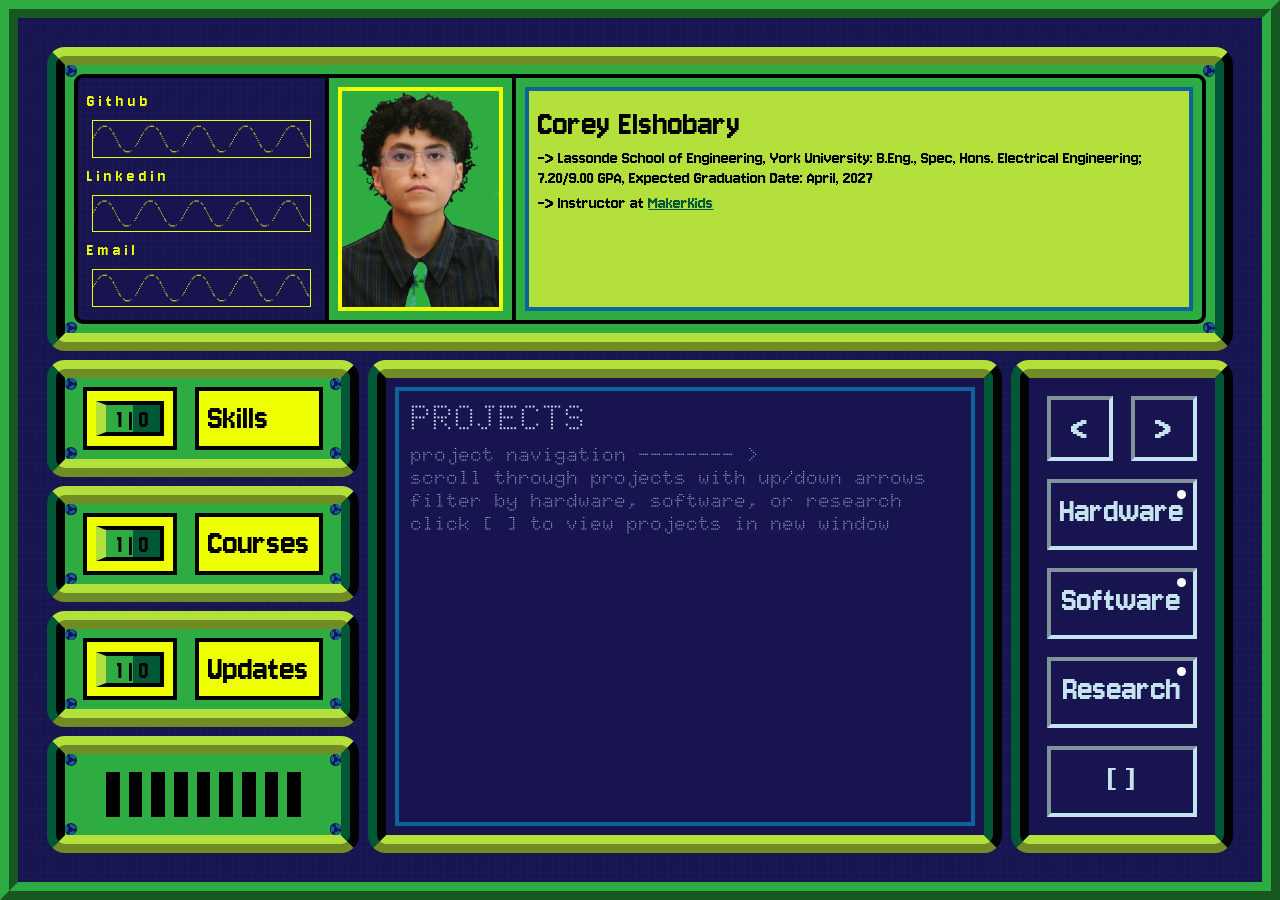
==== index.html @ af8323ef "updated projects - added more projects - updated js code to make adding new projects easier and make" ====
<!DOCTYPE html>
<html lang="en">
<meta charset="UTF-8">
<title>Corey's Website</title>
<meta name="viewport" content="width=device-width,initial-scale=1">
<link rel="stylesheet" href="style.css">
<script src="script.js" defer></script>

<link rel="preconnect" href="https://fonts.googleapis.com">
<link rel="preconnect" href="https://fonts.gstatic.com" crossorigin>
<link
    href="https://fonts.googleapis.com/css2?family=Doto:wght@100..900&family=Jacquarda+Bastarda+9&family=Jersey+10&family=Stardos+Stencil:wght@400;700&family=Tiny5&display=swap"
    rel="stylesheet">



<body>
    <div class="border">
        <div class="rowdiv" style="padding:2%; ">
            <div style="display:flex; flex-direction:column;">


                <!-- TOP BOX -->
                <div class="box" style="flex:0">

                    <div class="rowdiv">

                        <div class="window" style="border-top-left-radius: 1dvh;border-bottom-left-radius: 1dvh;">
                            <p class="link_label">G i t h u b</p>
                            <div id="github" class="wave"></div>
                            <p class="link_label">L i n k e d i n</p>
                            <div id="linkedin" class="wave"></div>
                            <p class="link_label">E m a i l</p>
                            <div id="email" class="wave"></div>
                        </div>

                        <div class="content" style="border-left-style:none;padding:0px; background-color:var(--green);">
                            <img class="portrait" src="images/portrait.png" alt="portrait">
                        </div>

                        <div class="content"
                            style="border-left-style:none; padding-left:1dvh;border-top-right-radius:1dvh;border-bottom-right-radius:1dvh">

                            <div class="bio">
                                <h1>Corey Elshobary</h1>
                                <p>-> Lassonde School of Engineering, York University: B.Eng., Spec, Hons. Electrical
                                    Engineering; 7.20/9.00 GPA, Expected Graduation Date: April, 2027</p>
                                <p>-> Instructor at <a style="-webkit-text-fill-color:var(--darkgreen);"href="https://www.makerkids.com/">MakerKids</a></p>
                            </div>
                        </div>
                    </div>

                    <div class="screwout" style="top:0%;left:0%;"></div>
                    <div class="screwin" style="top:0%;left:0%;;"></div>

                    <div class="screwout" style="bottom:0%;left:0%;"></div>
                    <div class="screwin" style="bottom:0%;left:0%;"></div>

                    <div class="screwout" style="top:0%;right:0%"></div>
                    <div class="screwin" style="top:0%;right:0%;"></div>

                    <div class="screwout" style="bottom:0%;right:0%"></div>
                    <div class="screwin" style="bottom:0%;right:0%;"></div>
                </div>

                <div class="rowdiv" style="overflow:hidden;">

                    <!-- SWITCH BOXES -->
                    <div class="coldiv" style="max-width:min-content;">

                        <div class="box">
                            <div class="wire_panel">
                                <input type="checkbox"
                                    style="position:absolute; align-self:center;left:20%; transform:scale(5,3); opacity:0;">
                                <label class="wire_slot">
                                    1 | 0
                                </label>
                            </div>
                            <div class="wire_panel" style="flex:1;">
                                <h1 style="align-self:center">Skills</h1>
                            </div>

                                <div class="screwout" style="top:0%;left:0%;"></div>
                                <div class="screwin" style="top:0%;left:0%;;"></div>

                                <div class="screwout" style="bottom:0%;left:0%;"></div>
                                <div class="screwin" style="bottom:0%;left:0%;"></div>

                                <div class="screwout" style="top:0%;right:0%"></div>
                                <div class="screwin" style="top:0%;right:0%;"></div>

                                <div class="screwout" style="bottom:0%;right:0%"></div>
                                <div class="screwin" style="bottom:0%;right:0%;"></div>
                        </div>

                        <div class="box">
                            <div class="wire_panel">
                                <input type="checkbox"
                                    style="position:absolute; align-self:center;left:20%; transform:scale(5,3); opacity:0;">
                                <label class="wire_slot">
                                    1 | 0
                                </label>
                            </div>
                            <div class="wire_panel" style="flex:1;">
                                <h1 style="align-self:center">Courses</h1>
                            </div>

                                <div class="screwout" style="top:0%;left:0%;"></div>
                                <div class="screwin" style="top:0%;left:0%;;"></div>

                                <div class="screwout" style="bottom:0%;left:0%;"></div>
                                <div class="screwin" style="bottom:0%;left:0%;"></div>

                                <div class="screwout" style="top:0%;right:0%"></div>
                                <div class="screwin" style="top:0%;right:0%;"></div>

                                <div class="screwout" style="bottom:0%;right:0%"></div>
                                <div class="screwin" style="bottom:0%;right:0%;"></div>
                        </div>

                        <div class="box">
                            <div class="wire_panel">
                                <input type="checkbox"
                                    style="position:absolute; align-self:center;left:20%; transform:scale(5,3); opacity:0;">
                                <label class="wire_slot">
                                    1 | 0
                                </label>

                            </div>
                            <div class="wire_panel" style="flex:1;">
                                <h1 style="align-self:center">Updates</h1>
                            </div>

                            <div class="screwout" style="top:0%;left:0%;"></div>
                            <div class="screwin" style="top:0%;left:0%;;"></div>

                            <div class="screwout" style="bottom:0%;left:0%;"></div>
                            <div class="screwin" style="bottom:0%;left:0%;"></div>

                            <div class="screwout" style="top:0%;right:0%"></div>
                            <div class="screwin" style="top:0%;right:0%;"></div>

                            <div class="screwout" style="bottom:0%;right:0%"></div>
                            <div class="screwin" style="bottom:0%;right:0%;"></div>
                        </div>

                        <div class="box" style="padding-left:4dvh;padding-right:4dvh;">
                            
                            <div class ="vent_opening"></div>
                            <div class="vent_opening"></div>
                            <div class="vent_opening"></div>
                            <div class="vent_opening"></div>
                            <div class="vent_opening"></div>
                            <div class="vent_opening"></div>
                            <div class="vent_opening"></div>
                            <div class="vent_opening"></div>
                            <div class="vent_opening"></div>
                        
                            <div class="screwout" style="top:0%;left:0%;"></div>
                            <div class="screwin" style="top:0%;left:0%;;"></div>
                        
                            <div class="screwout" style="bottom:0%;left:0%;"></div>
                            <div class="screwin" style="bottom:0%;left:0%;"></div>
                        
                            <div class="screwout" style="top:0%;right:0%"></div>
                            <div class="screwin" style="top:0%;right:0%;"></div>
                        
                            <div class="screwout" style="bottom:0%;right:0%"></div>
                            <div class="screwin" style="bottom:0%;right:0%;"></div>
                        </div>

                    </div>

                    <div class="rowdiv">

                    

                        <!-- PROJECTS -->
                            <div class="box"
                                style="background-color:var(--darkblue); display:flex; flex-direction:column;">
                                <div class="screen">
                                    <h1 id="project-name">PROJECTS</h1>
                                    <p id="project-description"> project navigation -------- > 
                                        <br>
                                         scroll through projects with up/down arrows
                                         <br>
                                         filter by hardware, software, or research 
                                         <br>
                                         click [ ] to view projects in new window </p>
                                </div>
                            </div>
                            
                            <!-- PROJECTS NAVIGATION-->
                            <div class="box" style="flex:0; flex-direction:column;background-color:var(--darkblue);padding-top:1dvh; padding-bottom:1dvh;">
                                <div class="rowdiv">
                                <div class="navigation" id="up" onclick="scrollProjects(-1)">&lt; </div>
                                <div class="navigation" id="down" onclick="scrollProjects(1)"> &gt; </div>
                                 
                                 </div>
                                 
                                <div class="navigation" id="view"> Hardware
                                    <input type="checkbox" name="filter-hardware" style="position:absolute; align-self:center;left:40%; transform:scale(9,3);opacity:0;">
                                    <div class="indicator"></div>
                                </div>
                                <div class="navigation" id="view"> Software
                                    <input type="checkbox" name="filter-software" style="position:absolute; align-self:center;left:40%; transform:scale(9,3);opacity:0;">
                                    <div class="indicator"></div>
                                </div>
                                <div class="navigation" id="view"> Research
                                    <input type="checkbox" name="filter-research" style="position:absolute; align-self:center;left:40%; transform:scale(9,3);opacity:0;">
                                    <div class="indicator"></div>
                                </div>
                                <div class="navigation" id="view"> [  ] </div>
                    </div>
                </div>
            </div>

        </div>
    </div>

    </div>
</body>

</html>
---- style.css ----
:root {
    --darkblue:#171450;
    --darkgreen: #015836;
    --green:#2eac41;
    --grass:#B4E03B;
    --lime:#EEFF00;
    --blue:#0D649D;
    --skyblue:#C4E3EE;
    --borderwidth: 2dvh;
}

body {
    background-color: var(--darkblue);
    background-image: url('images/cross.png');
    background-repeat:repeat;
    background-size:0.5%;

    font-family: "Jersey 10", sans-serif;

    caret-color:#EEFF00;
}

html,
body {
    margin: 0;
    padding: 0;
}

h1{
    font-size: 4dvh;
    font-weight: 400;
    margin-top: 0.5dvh;
        margin-bottom: 0.5dvh;
}

p{
    font-size: 1.5dvw;;
    margin-top: 0.5dvh;
    margin-bottom: 0.5dvh;
}

a{
    -webkit-text-fill-color: var(--lime);
    text-decoration: underline;
}

.navigation{
    padding: 1dvh;
    text-align:center;
    margin:1dvh;
    flex: 1;
    background-color:transparent;
        border-color: var(--skyblue);
        border-width: 0.5dvh;
        border-style: inset;
    -webkit-text-fill-color: var(--skyblue);
    font-family: "Jersey 10", sans-serif;
    font-size: 4dvh;
    position:relative;
}

.navigation:hover{
    border-color:black;
    -webkit-text-fill-color: black;
    border-style:outset;
}

.indicator{
    position:absolute;
    top:10%;
    right:5%;
    border-radius:50%;
    width:1dvh;
    height:1dvh;
    background-color:white;
}

input:checked + .indicator{
 background-color:black;
}

.border{
    position:fixed;
    top:0;
    left:0;
    width:calc(100dvw - 2* var(--borderwidth));
    height:calc(100dvh - 2* var(--borderwidth));
    border-width: var(--borderwidth);
    background-color: transparent;
    border-style:ridge;
    border-color: var(--green);
    display: flex;
    
}

.box{
    padding-right: 1dvh;
    padding-left: 1dvh;
    background-color: var(--green);
    position:relative;
    top:0;
    left: 0;
    border-width: 2dvh;
    border-style:ridge;
    border-radius:2dvh;
    border-top-color: var(--grass);
    border-bottom-color:var(--grass);
    border-left-color: var(--darkgreen);
    border-right-color: var(--darkgreen);
    margin: 0.5dvh;
    display:flex;
    flex-direction:row;
    flex: 1;
}

.rowdiv{
flex:1; 
display:flex; 
flex-direction:row;
}

.coldiv{
    flex:1;
    display:flex;
    flex-direction:column;
}

.content{
    margin-top:1dvh;
    margin-bottom:1dvh;
    border-color:black;
    border-width:0.5dvh;
    border-style:solid;
}

.bio{
    border-style:solid;
    border-width:0.5dvh;
    border-color:var(--blue);
    margin:1dvh;
    margin-left:0px;
    padding:1dvh;
    background-color:var(--grass);
    align-self:center;
    height: 22dvh;
}

.window {
    flex: 0.5;
    display: flex;
    flex-direction: column;
    margin-top: 1dvh;
    margin-bottom: 1dvh;
    background-color: var(--darkblue);
    background-image: url('images/cross.png');
    background-repeat: repeat;
    background-size:0.5dvw;
    padding:1dvh;
    border-color: black;
    border-width: 0.5dvh;
    border-style: solid;
}

.screen{
    overflow-x: hidden;
    overflow-y: auto;
    scrollbar-color: var(--darkblue) var(--blue);
    border-style:solid;
    border-color:var(--blue);
    margin-top:1dvh;
    margin-bottom:1dvh;
    margin-right:0px;
    margin-left:0px;
    padding:2%;
    padding-top:0;
    padding-bottom:0;
    border-width:0.5dvh;
    flex:1;
    font-family: "Doto", sans-serif;
    -webkit-text-fill-color: var(--skyblue);
}
    

.portrait{
    height: 24dvh;
    display:block;
    float:left;
    background-color:var(--green);
    margin:1dvh;
    border-style:solid;
    border-width:0.5dvh;
    border-color:var(--lime);
}

.link_label {
    -webkit-text-fill-color:var(--lime);
    font-size: 2dvh;
    
}

.link{
    -webkit-text-fill-color: var(--lime);
    align-self:center;
    background-color:var(--darkblue);
    white-space:nowrap;
    font-size:3dvh;
    animation:wavelink linear infinite;

    font-family: "Doto", sans-serif;
    font-weight: 200;
    text-decoration-style:dotted;
    text-decoration-thickness:0.01dvh;
}

.wire_panel{
    border-style:solid;
    border-width:0.5dvh;
    border-color:black;
    margin:1dvh;
    padding:1dvh;
    background-color:var(--lime);
    display:flex;
    align-content: center;
    padding-top: 0;
        padding-bottom: 0;
}

.wire_slot{
    align-self:center;
    min-width: 6dvh;
    background-image:linear-gradient(to right, var(--green)50%, var(--darkgreen)50%);
    height: 3dvh;
    border-style:solid;
    border-width:0.5dvh;
    border-color:black;
    align-self:center;
    border-left-style: outset;
    border-left-width:1.2dvh;
    border-left-color:var(--grass);
    font-family: Jersey 10, sans-serif;
    font-size: 3dvh;
    text-align: center;

    
}

.vent_opening{
    align-self:center;
    background-color:black;
    height: 5dvh;
    margin: 0.5dvh;
    display:flex;
    flex:1;
}

input:checked + .wire_slot{
     background-image:linear-gradient(to right, var(--grass)50%, var(--green)50%);;
    background-color:var(--green);
    border-left-width: 0.5dvh;
    border-left-color: black;
    border-left-style: solid;
    border-right-width: 1.2dvh;
    border-right-color: var(--grass);
    border-right-style: outset;
}

input:hover+.wire_slot {
    background-image: radial-gradient(circle, var(--lime), var(--green));
}

.wave{
    flex:1;
    background-color:var(--darkblue);
    display:flex;
    flex-direction:row;
    align-items:center;
    border-color:var(--lime);
    border-width:0.02dvh;
    border-style:solid;
    margin:0.5dvh;
    padding-left:1dvw;
    padding-right: 1dvw;
    -webkit-text-fill-color: var(--lime);
    width: 15vw;
    background-size:contain;
    background-repeat:repeat-x;
    animation: waveAnimation 15s linear infinite;
    overflow:hidden;

}


#github > a{
    animation-duration: 5.7s;
}

#linkedin > a{
    animation-duration: 9s;
}

#email > a{
    animation-duration: 6.5s;
}

.hinge{
    position:fixed;
}

.screwout {
    position: absolute;
    align-self:center;
    width: 0.6dvh;
    height: 0.6dvh;
    border-radius: 100%;
    border-style: solid;
    border-width: 0.4dvh;
    border-color: var(--darkblue);
}
.screwin{
    position:absolute;
    width:0.5dvh;
    height:0.5dvh;
    border-radius: 100%;
    border-style:dashed;
    border-width:0.4dvh;
    border-color:var(--blue);
    background-color:var(--darkblue);
}

@keyframes waveAnimation {
    from{
        background-position-x: 100dvw }
    to{
        background-position-x: 0; }
}

@keyframes wavelink{
    from{
        transform: translateX(17dvw);
    }
    to{
        transform: translateX(-105%);
    }
}
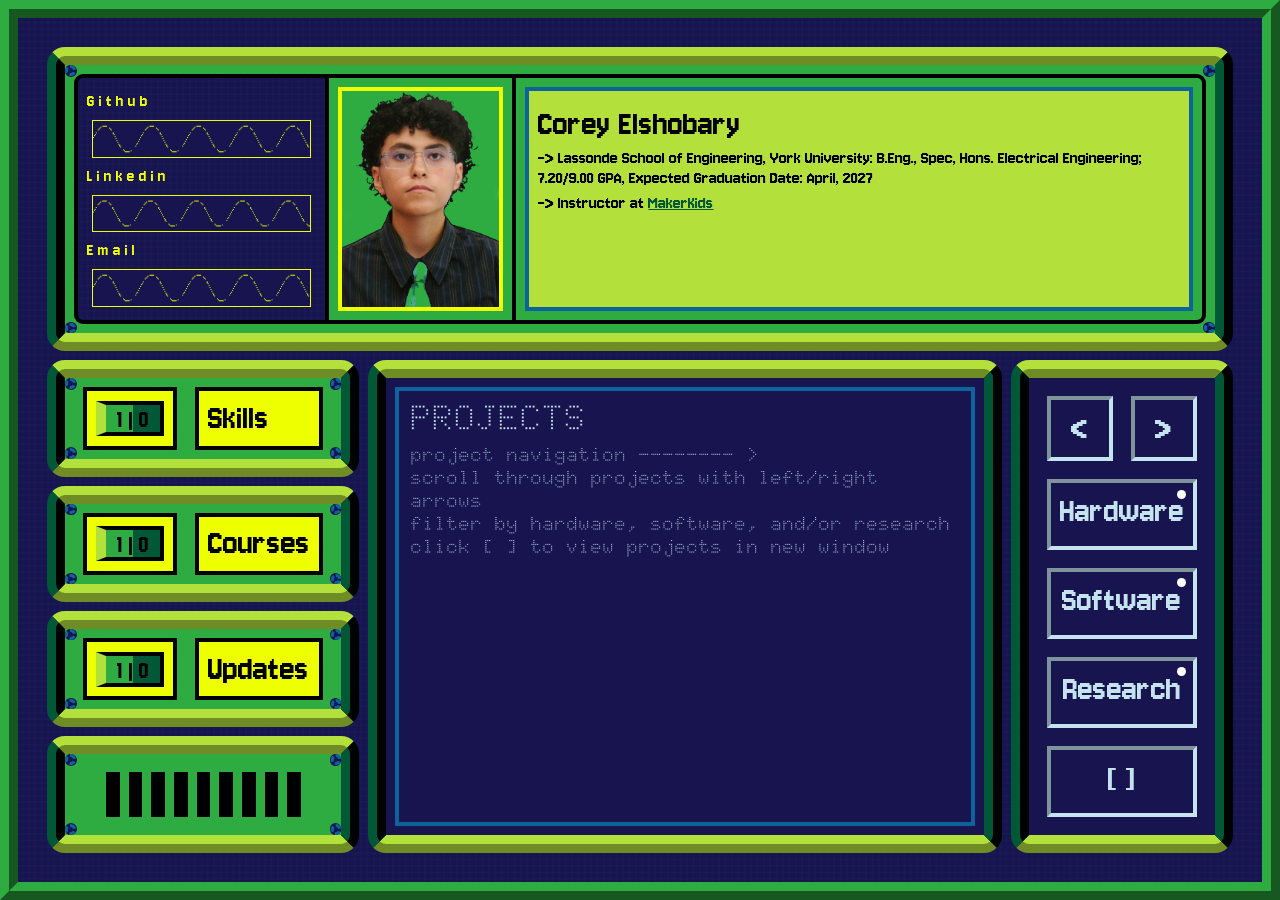
==== commit 7e2ac2cf: "Update index.html" ====
--- a/index.html
+++ b/index.html
@@ -182,9 +182,9 @@
                                     <h1 id="project-name">PROJECTS</h1>
                                     <p id="project-description"> project navigation -------- > 
                                         <br>
-                                         scroll through projects with up/down arrows
+                                         scroll through projects with left/right arrows
                                          <br>
-                                         filter by hardware, software, or research 
+                                         filter by hardware, software, and/or research 
                                          <br>
                                          click [ ] to view projects in new window </p>
                                 </div>
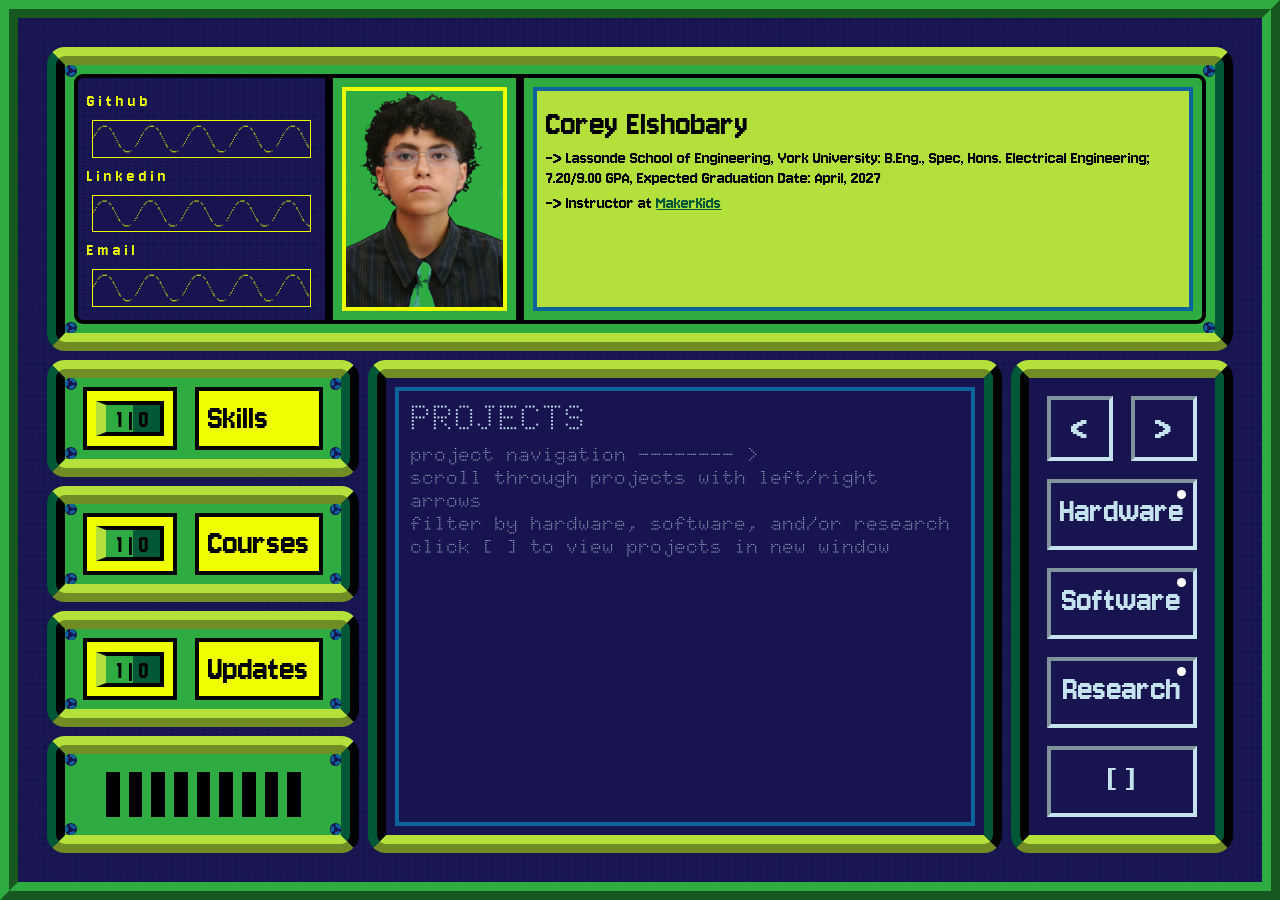
==== commit 173c6fb3: "updated popups -added courses and updates pop up functionality - changed pop up style - added skills" ====
--- a/index.html
+++ b/index.html
@@ -34,12 +34,12 @@
                             <div id="email" class="wave"></div>
                         </div>
 
-                        <div class="content" style="border-left-style:none;padding:0px; background-color:var(--green);">
+                        <div class="content" style="padding:0px; background-color:var(--green);">
                             <img class="portrait" src="images/portrait.png" alt="portrait">
                         </div>
 
                         <div class="content"
-                            style="border-left-style:none; padding-left:1dvh;border-top-right-radius:1dvh;border-bottom-right-radius:1dvh">
+                            style="padding-left:1dvh;border-top-right-radius:1dvh;border-bottom-right-radius:1dvh">
 
                             <div class="bio">
                                 <h1>Corey Elshobary</h1>
@@ -70,7 +70,7 @@
 
                         <div class="box">
                             <div class="wire_panel">
-                                <input type="checkbox"
+                                <input type="checkbox" id="skillsCheckBox" onclick="togglePopUp('skills')"
                                     style="position:absolute; align-self:center;left:20%; transform:scale(5,3); opacity:0;">
                                 <label class="wire_slot">
                                     1 | 0
@@ -95,7 +95,7 @@
 
                         <div class="box">
                             <div class="wire_panel">
-                                <input type="checkbox"
+                                <input type="checkbox"  id="coursesCheckBox" onclick="togglePopUp('courses')"
                                     style="position:absolute; align-self:center;left:20%; transform:scale(5,3); opacity:0;">
                                 <label class="wire_slot">
                                     1 | 0
@@ -120,7 +120,7 @@
 
                         <div class="box">
                             <div class="wire_panel">
-                                <input type="checkbox"
+                                <input type="checkbox"  id="updatesCheckBox" onclick="togglePopUp('updates')"
                                     style="position:absolute; align-self:center;left:20%; transform:scale(5,3); opacity:0;">
                                 <label class="wire_slot">
                                     1 | 0
@@ -219,6 +219,37 @@
     </div>
 
     </div>
+
+    <!-- POP UP WINDOWS -->
+
+    <div id="skills" class="popup">
+        <div id="skillsheader" class="popupheader">+Skills</div>
+        <div class ="popupbody">
+        <b style="display:block; margin:0;background-color:var(--skyblue); color:var(--darkblue);"> Programming</b>
+        Python<br>R<br>C/C++<br>C#<br> Java<br>Matlab<br> Bash<br> Assembly<br> HTML<br>CSS<br>JavaScript
+        <br><br>
+        <b style="display:block; margin:0;background-color:var(--skyblue); color:var(--darkblue);">Tools and Software</b>
+        Cadence<br> KiCad<br> Altium<br>SolidWorks<br>AutoCAD<br>MATLAB<br> RStudio
+        <br><br>
+        <b style="display:block; margin:0;background-color:var(--skyblue); color:var(--darkblue);">Hardware</b>
+        Soldering<br>PCB assembly<br> Hardware testing<br> CNC<br> Lathe
+        <br><br>
+        <b style="display:block; margin:0;background-color:var(--skyblue); color:var(--darkblue);">General Skills</b>
+        Team Collaboration<br>Verbal Communication<br>Planning<br>Customer Service
+        </div>
+    </div>
+
+    <div id="courses" class="popup">
+        <div id="coursesheader" class="popupheader">+Courses</div>
+        <div class="popupbody"></div>
+    </div>
+
+    <div id="updates" class="popup">
+        <div id="updatesheader" class="popupheader">+Updates</div>
+        <div class="popupbody"></div>
+    </div>
+
+
 </body>
 
 </html>
--- a/style.css
+++ b/style.css
@@ -342,3 +342,48 @@
         transform: translateX(-105%);
     }
 }
+
+.popup{
+    display:none;
+    position: absolute;
+        z-index: 9;
+        background-color: none;
+        text-align: center;
+        left:20dvw;
+        top:50dvh;
+}
+
+.popupheader {
+    max-width:min-content;
+    text-align:left;
+    padding: 1dvh;
+    padding-bottom:0;
+    padding-top:0;
+    padding-right:2dvw;
+    cursor: move;
+    z-index: 10;
+    background-color: var(--grass);
+    font-size:3dvh;
+    color: black;
+    border-top-left-radius:1dvh;
+    border-top-right-radius:1dvh;
+}
+
+.popupbody{
+    background-color:var(--darkblue);
+    padding: 1dvh;
+    text-align:left;
+    border-color: var(--grass);
+    border-width:0.5dvh;
+    border-style:solid;
+    border-radius:1dvh;
+    border-top-left-radius: 0;
+    color:var(--skyblue);
+
+    font-family: "Doto", sans-serif;
+
+    min-width:20dvw;
+    max-height:30dvh;
+    overflow-y: auto;
+        scrollbar-color: var(--darkblue) var(--grass);
+}
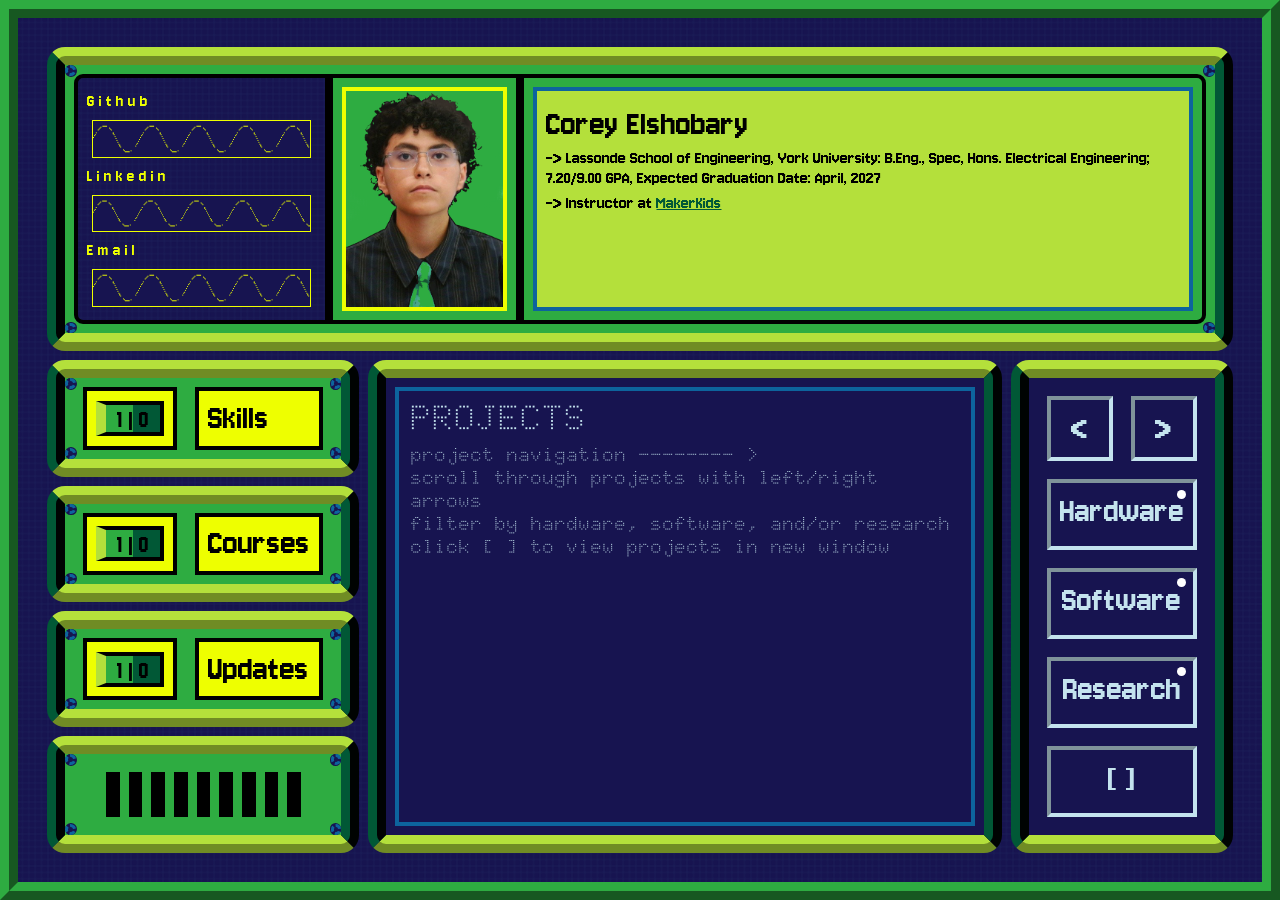
==== commit 2cf33ada: "updated popups -made popups resizeable -added courses list  TODO: -add updates -add fullscreen proje" ====
--- a/index.html
+++ b/index.html
@@ -222,26 +222,138 @@
 
     <!-- POP UP WINDOWS -->
 
+    <!-- SKILLS  -->
     <div id="skills" class="popup">
         <div id="skillsheader" class="popupheader">+Skills</div>
         <div class ="popupbody">
+
         <b style="display:block; margin:0;background-color:var(--skyblue); color:var(--darkblue);"> Programming</b>
-        Python<br>R<br>C/C++<br>C#<br> Java<br>Matlab<br> Bash<br> Assembly<br> HTML<br>CSS<br>JavaScript
+        Python, R, C/C++, C#,  Java, Matlab,  Bash, Assembly, HTML, CSS, JavaScript
         <br><br>
+
         <b style="display:block; margin:0;background-color:var(--skyblue); color:var(--darkblue);">Tools and Software</b>
-        Cadence<br> KiCad<br> Altium<br>SolidWorks<br>AutoCAD<br>MATLAB<br> RStudio
+        Cadence, KiCad, Altium, SolidWorks, AutoCAD, MATLAB, RStudio
         <br><br>
+
         <b style="display:block; margin:0;background-color:var(--skyblue); color:var(--darkblue);">Hardware</b>
-        Soldering<br>PCB assembly<br> Hardware testing<br> CNC<br> Lathe
+        Soldering, PCB assembly, Hardware testing, CNC, Lathe
         <br><br>
+        
         <b style="display:block; margin:0;background-color:var(--skyblue); color:var(--darkblue);">General Skills</b>
-        Team Collaboration<br>Verbal Communication<br>Planning<br>Customer Service
+        Team Collaboration, Verbal Communication, Planning, Customer Service
+
         </div>
     </div>
 
+    <!-- Courses---------------------------------------------------------------------------------------------------- -->
     <div id="courses" class="popup">
         <div id="coursesheader" class="popupheader">+Courses</div>
-        <div class="popupbody"></div>
+        <div class="popupbody">
+
+            <!-- Winter 2026 Courses -->
+            <div class="rowdiv" style="background-color:var(--skyblue);color:var(--darkblue)">
+                <div><b>Applied Electromagnetism</b></div>
+                <div style="text-align:right; flex:1; padding-left:1dvw"><b style="align-self:right">A&nbsp;</b></div>
+            </div>
+            Winter 2026
+            <br><br>
+
+            <div class="rowdiv" style="background-color:var(--skyblue);color:var(--darkblue)">
+                <div><b>Digital Logic Design</b></div>
+                <div style="text-align:right; flex:1;padding-left:1dvw"><b style="align-self:right">A&nbsp;</b></div>
+            </div>
+            Winter 2026
+            <br><br>
+
+            <!-- Fall 2025 Courses -->
+            <div class="rowdiv" style="background-color:var(--skyblue);color:var(--darkblue)">
+                <div><b>Introduction to Power Systems</b></div>
+                <div style="text-align:right; flex:1;padding-left:1dvw"><b style="align-self:right">A+</b></div>
+            </div>
+            Fall 2025
+            <br><br>
+
+            <div class="rowdiv" style="background-color:var(--skyblue);color:var(--darkblue)">
+                <div><b>Signals and Systems</b></div>
+                <div style="text-align:right; flex:1;padding-left:1dvw"><b style="align-self:right">B+</b></div>
+            </div>
+            Fall 2025
+            <br><br>
+
+            <div class="rowdiv" style="background-color:var(--skyblue);color:var(--darkblue)">
+                <div><b>Engineering and the Environment</b></div>
+                <div style="text-align:right; flex:1;padding-left:1dvw"><b style="align-self:right">B+</b></div>
+            </div>
+            Fall 2025
+            <br><br>
+            
+            <!-- Winter 2025 Courses -->
+            <div class="rowdiv" style="background-color:var(--skyblue);color:var(--darkblue)">
+                <div><b>Experimental Electromagnetism</b></div>
+                <div style="text-align:right; flex:1;padding-left:1dvw"><b style="align-self:right">A+</b></div>
+            </div>
+            Winter 2025
+            <br><br>
+
+            <div class="rowdiv" style="background-color:var(--skyblue);color:var(--darkblue)">
+                <div><b>Electronic Circuits and Devices</b></div>
+                <div style="text-align:right; flex:1;padding-left:1dvw"><b style="align-self:right">A&nbsp;</b></div>
+            </div>
+            Winter 2025
+            <br><br>
+
+            <div class="rowdiv" style="background-color:var(--skyblue);color:var(--darkblue)">
+                <div><b>Electricity and Magnetism</b></div>
+                <div style="text-align:right; flex:1;padding-left:1dvw"><b style="align-self:right">A&nbsp;</b></div>
+            </div>
+            Winter 2025
+            <br><br>
+
+            <div class="rowdiv" style="background-color:var(--skyblue);color:var(--darkblue)">
+                <div><b>Effective Engineering Communication</b></div>
+                <div style="text-align:right; flex:1;padding-left:1dvw"><b style="align-self:right">A&nbsp;</b></div>
+            </div>
+            Winter 2025
+            <br><br>
+
+            <div class="rowdiv" style="background-color:var(--skyblue);color:var(--darkblue)">
+                <div><b>Computer Organization</b></div>
+                <div style="text-align:right; flex:1;padding-left:1dvw"><b style="align-self:right">B+</b></div>
+            </div>
+            Winter 2025
+            <br><br>
+
+            <!-- Fall 2024 Courses -->
+
+            <div class="rowdiv" style="background-color:var(--skyblue);color:var(--darkblue)">
+                <div><b>Applied Multivariate & Vector Calculus</b></div>
+                <div style="text-align:right; flex:1;padding-left:1dvw"><b style="align-self:right">A+</b></div>
+            </div>
+            Fall 2024
+            <br><br>
+
+            <div class="rowdiv" style="background-color:var(--skyblue);color:var(--darkblue)">
+                <div><b>Engineering Statistics</b></div>
+                <div style="text-align:right; flex:1;padding-left:1dvw"><b style="align-self:right">A&nbsp;</b></div>
+            </div>
+            Fall 2024
+            <br><br>
+
+            <div class="rowdiv" style="background-color:var(--skyblue);color:var(--darkblue)">
+                <div><b>Applied Multivariate & Vector Calculus</b></div>
+                <div style="text-align:right; flex:1;padding-left:1dvw"><b style="align-self:right">A+</b></div>
+            </div>
+            Fall 2024
+            <br><br>
+
+            <div class="rowdiv" style="background-color:var(--skyblue);color:var(--darkblue)">
+                <div><b>Applied Multivariate & Vector Calculus</b></div>
+                <div style="text-align:right; flex:1;padding-left:1dvw"><b style="align-self:right">A+</b></div>
+            </div>
+            Fall 2024
+            <br><br>
+
+        </div>
     </div>
 
     <div id="updates" class="popup">
--- a/style.css
+++ b/style.css
@@ -350,7 +350,7 @@
         background-color: none;
         text-align: center;
         left:20dvw;
-        top:50dvh;
+        top:30dvh;
 }
 
 .popupheader {
@@ -362,11 +362,16 @@
     padding-right:2dvw;
     cursor: move;
     z-index: 10;
-    background-color: var(--grass);
+    background-color: var(--lime);
     font-size:3dvh;
     color: black;
     border-top-left-radius:1dvh;
     border-top-right-radius:1dvh;
+    border-style: solid;
+    border-bottom-style:none;
+    
+    border-width:0.5dvh;
+    border-color:var(--grass);
 }
 
 .popupbody{
@@ -378,12 +383,16 @@
     border-style:solid;
     border-radius:1dvh;
     border-top-left-radius: 0;
+    border-top-width:1dvh;
+    border-bottom-width:1dvh;
     color:var(--skyblue);
 
     font-family: "Doto", sans-serif;
 
-    min-width:20dvw;
-    max-height:30dvh;
+    min-width:min-content;
+    width:20dvw;
+    height:50dvh;
     overflow-y: auto;
-        scrollbar-color: var(--darkblue) var(--grass);
-}
+    resize:both;
+    scrollbar-color: var(--darkblue) var(--grass);
+}
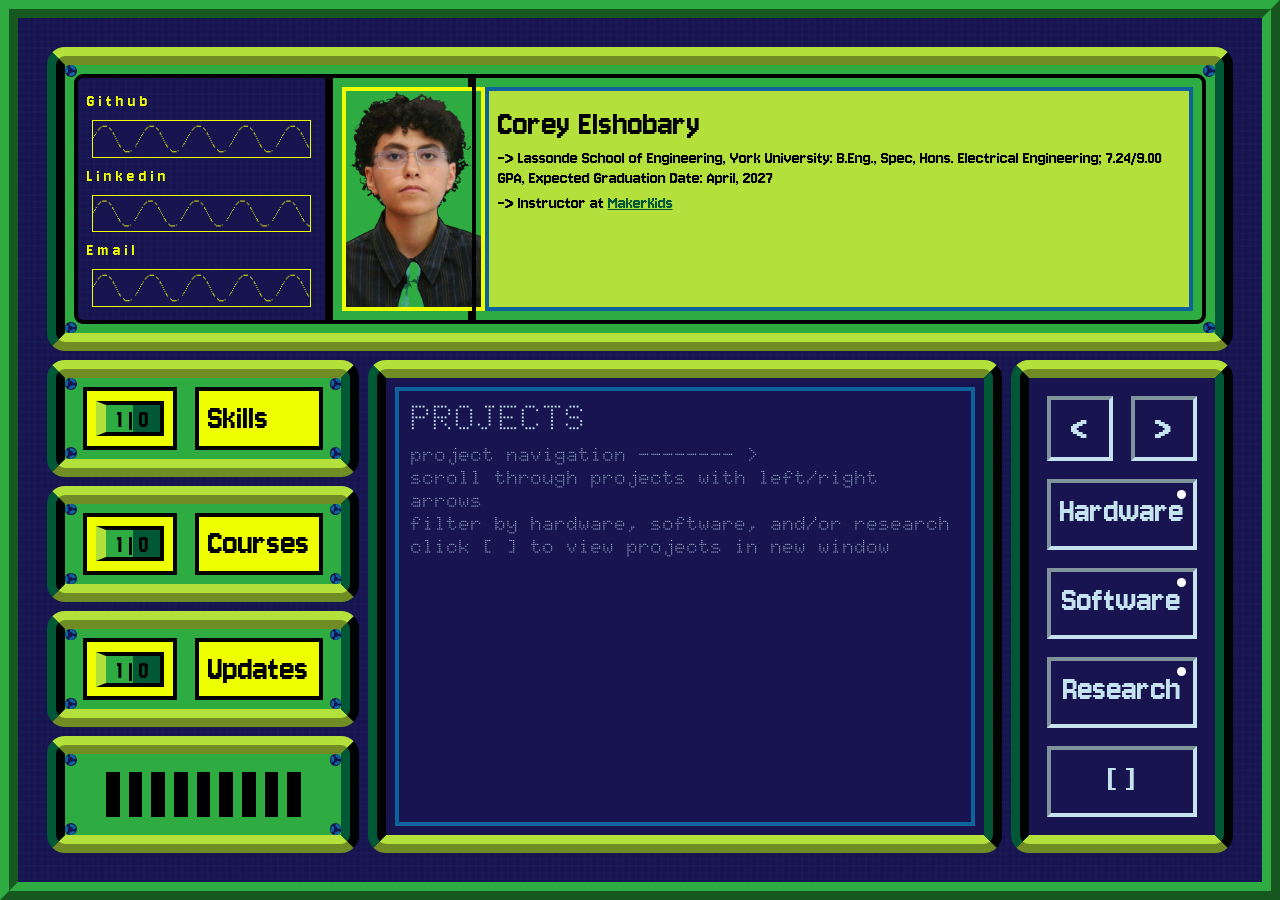
==== commit d26c2c32: "small updates -updated gpa -added images to updates window" ====
--- a/index.html
+++ b/index.html
@@ -44,7 +44,7 @@
                             <div class="bio">
                                 <h1>Corey Elshobary</h1>
                                 <p>-> Lassonde School of Engineering, York University: B.Eng., Spec, Hons. Electrical
-                                    Engineering; 7.20/9.00 GPA, Expected Graduation Date: April, 2027</p>
+                                    Engineering; 7.24/9.00 GPA, Expected Graduation Date: April, 2027</p>
                                 <p>-> Instructor at <a style="-webkit-text-fill-color:var(--darkgreen);"href="https://www.makerkids.com/">MakerKids</a></p>
                             </div>
                         </div>
@@ -65,7 +65,7 @@
 
                 <div class="rowdiv" style="overflow:hidden;">
 
-                    <!-- SWITCH BOXES -->
+                    <!-- SWITCH BOXES --------------------------------------------------------------------------------------------->
                     <div class="coldiv" style="max-width:min-content;">
 
                         <div class="box">
@@ -175,7 +175,7 @@
 
                     
 
-                        <!-- PROJECTS -->
+                        <!-- PROJECTS -------------------------------------------------------------------------------------------->
                             <div class="box"
                                 style="background-color:var(--darkblue); display:flex; flex-direction:column;">
                                 <div class="screen">
@@ -220,15 +220,15 @@
 
     </div>
 
-    <!-- POP UP WINDOWS -->
-
-    <!-- SKILLS  -->
-    <div id="skills" class="popup">
+    <!-- POP UP WINDOWS ---------------------------------------------------------------------------------------------->
+
+    <!-- SKILLS  ----------------------------------------------------------------------------------------------------------->
+    <div id="skills" class="popup" style="left:10dvw;">
         <div id="skillsheader" class="popupheader">+Skills</div>
         <div class ="popupbody">
 
         <b style="display:block; margin:0;background-color:var(--skyblue); color:var(--darkblue);"> Programming</b>
-        Python, R, C/C++, C#,  Java, Matlab,  Bash, Assembly, HTML, CSS, JavaScript
+        Python, R, Verilog, C/C++, C#,  Java, Matlab,  Bash, Assembly, HTML, CSS, JavaScript
         <br><br>
 
         <b style="display:block; margin:0;background-color:var(--skyblue); color:var(--darkblue);">Tools and Software</b>
@@ -246,7 +246,7 @@
     </div>
 
     <!-- Courses---------------------------------------------------------------------------------------------------- -->
-    <div id="courses" class="popup">
+    <div id="courses" class="popup"  style="left:35dvw;">
         <div id="coursesheader" class="popupheader">+Courses</div>
         <div class="popupbody">
 
@@ -256,6 +256,10 @@
                 <div style="text-align:right; flex:1; padding-left:1dvw"><b style="align-self:right">A&nbsp;</b></div>
             </div>
             Winter 2026
+            <br>
+            <a onclick="projectLink('RF POWER SENSOR & MATCHED NETWORK BOARD')">Course Project</a>
+            <br>
+            Studied the applications of electromagnetic wave progagation in in free space, transmission lines, guided waves, and antennas. 
             <br><br>
 
             <div class="rowdiv" style="background-color:var(--skyblue);color:var(--darkblue)">
@@ -356,9 +360,43 @@
         </div>
     </div>
 
-    <div id="updates" class="popup">
+    <!-- UPDATES ---------------------------------------------------------------------------------------------------- -->
+    <div id="updates" class="popup"  style="left:60dvw;">
         <div id="updatesheader" class="popupheader">+Updates</div>
-        <div class="popupbody"></div>
+        <div class="popupbody">
+
+            <b style="display:block; margin:0;background-color:var(--skyblue); color:var(--darkblue);">Completing training at Damietta Port</b>
+            July 2026
+            <img src="images/damiettaport.jpg">
+            <br>
+
+            <b style="display:block; margin:0;background-color:var(--skyblue); color:var(--darkblue);">Leaving my role as Flight Computer Hardware Team Lead for Arbalest Rocketry</b>
+            April 2026
+            <br>
+
+            <br><br>
+
+            <b style="display:block; margin:0;background-color:var(--skyblue); color:var(--darkblue);">New Position as Instructor at MakerKids</b>
+            December 2025
+            <img src="images/PCBWorkshop.png">
+            <img src="images/PCBWorkshop1.png">
+            <br>
+
+            <br><br>
+
+            <b style="display:block; margin:0;background-color:var(--skyblue); color:var(--darkblue);">Leading a PCB Design Workshop at York University</b>
+            November 2025
+            <br>
+
+            <br><br>
+
+            <b style="display:block; margin:0;background-color:var(--skyblue); color:var(--darkblue);">New Position as PCB Team Lead for Arbalest Rocketry</b>
+            Septemeber 2025
+            <br>
+            
+            <br><br>
+
+        </div>
     </div>
 
 
--- a/style.css
+++ b/style.css
@@ -42,6 +42,13 @@
 a{
     -webkit-text-fill-color: var(--lime);
     text-decoration: underline;
+    cursor:pointer;
+}
+
+img{
+    width:100%;
+    height:auto;
+    object-fit:cover;
 }
 
 .navigation{
@@ -349,7 +356,6 @@
         z-index: 9;
         background-color: none;
         text-align: center;
-        left:20dvw;
         top:30dvh;
 }
 
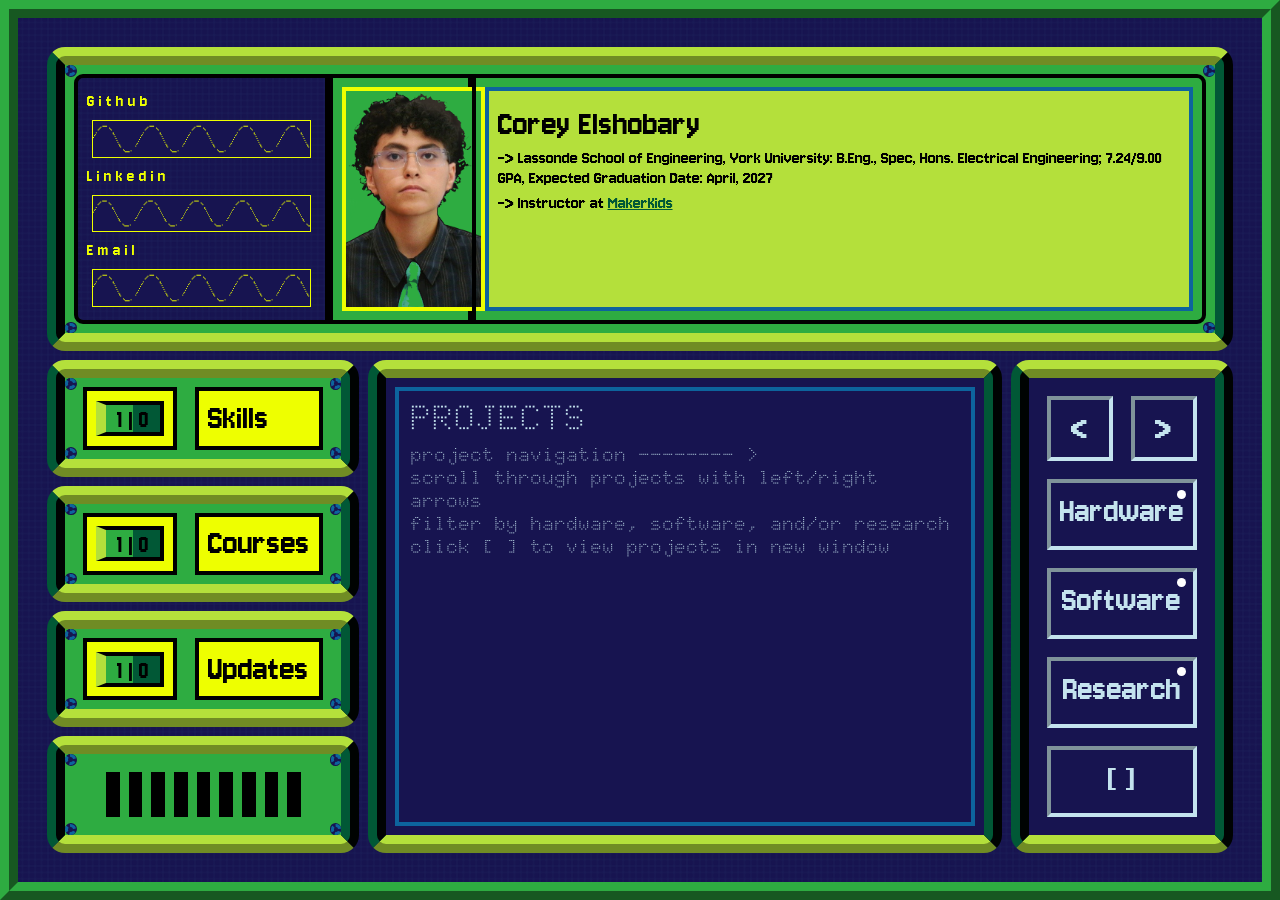
==== commit 6d48d2ad: "Update index.html -moved images to correct update" ====
--- a/index.html
+++ b/index.html
@@ -367,8 +367,9 @@
 
             <b style="display:block; margin:0;background-color:var(--skyblue); color:var(--darkblue);">Completing training at Damietta Port</b>
             July 2026
+            <br>
             <img src="images/damiettaport.jpg">
-            <br>
+            <br><br>
 
             <b style="display:block; margin:0;background-color:var(--skyblue); color:var(--darkblue);">Leaving my role as Flight Computer Hardware Team Lead for Arbalest Rocketry</b>
             April 2026
@@ -378,15 +379,15 @@
 
             <b style="display:block; margin:0;background-color:var(--skyblue); color:var(--darkblue);">New Position as Instructor at MakerKids</b>
             December 2025
+            <br>
+
+            <br><br>
+
+            <b style="display:block; margin:0;background-color:var(--skyblue); color:var(--darkblue);">Leading a PCB Design Workshop at York University</b>
+            November 2025
+            <br>
             <img src="images/PCBWorkshop.png">
             <img src="images/PCBWorkshop1.png">
-            <br>
-
-            <br><br>
-
-            <b style="display:block; margin:0;background-color:var(--skyblue); color:var(--darkblue);">Leading a PCB Design Workshop at York University</b>
-            November 2025
-            <br>
 
             <br><br>
 
